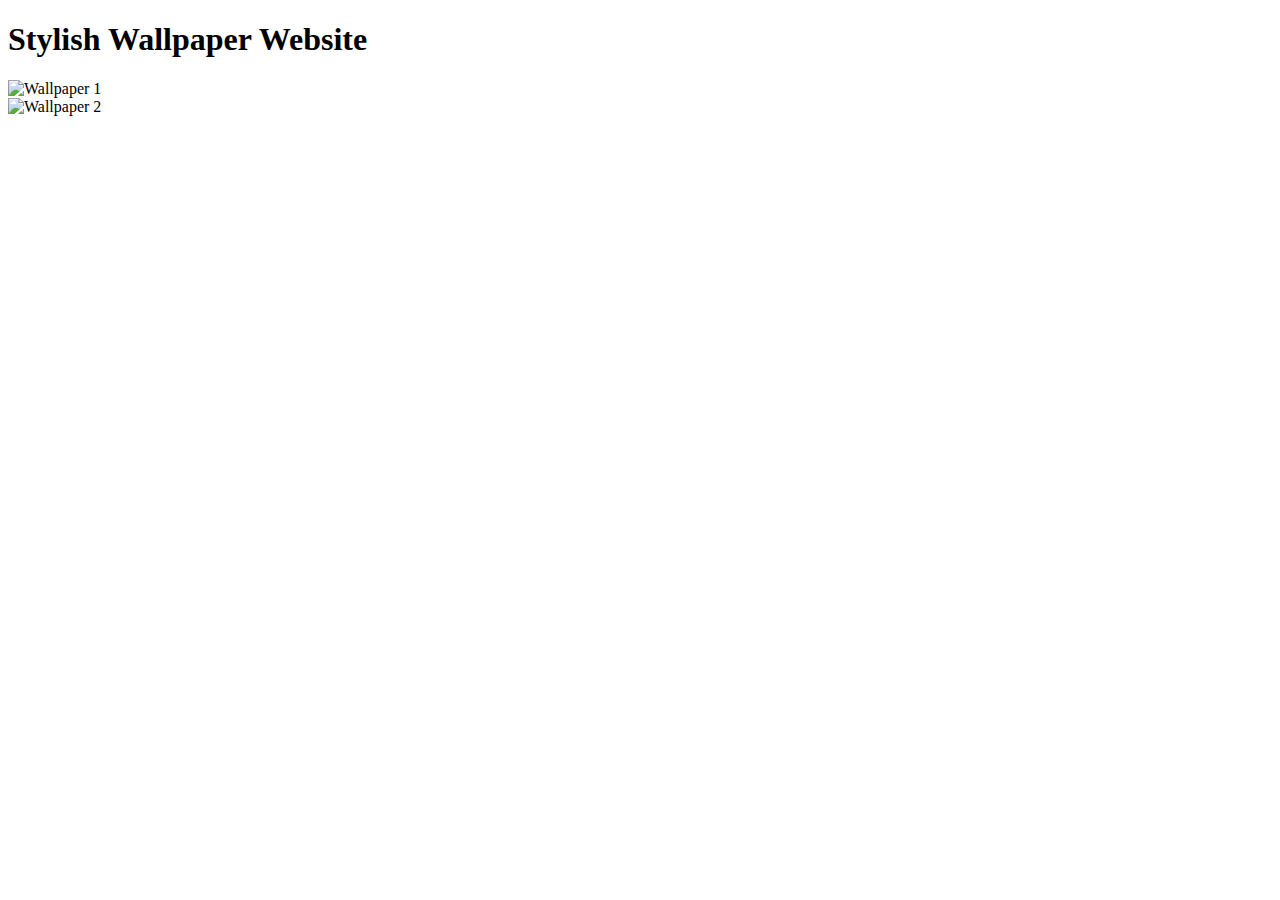
==== index.html @ 9faecb1e "Create index.html" ====
<!DOCTYPE html>
<html lang="en">
<head>
    <meta charset="UTF-8">
    <meta name="viewport" content="width=device-width, initial-scale=1.0">
    <title>Stylish Wallpaper Website</title>
    <link rel="stylesheet" href="styles.css">
</head>
<body>
    <header>
        <h1>Stylish Wallpaper Website</h1>
    </header>

    <div class="gallery">
        <div class="wallpaper">
            <img src="wallpaper1.jpg" alt="Wallpaper 1">
        </div>
        <div class="wallpaper">
            <img src="wallpaper2.jpg" alt="Wallpaper 2">
        </div>
        <!-- Add more wallpapers as needed -->
    </div>

    <script src="script.js"></script>
</body>
</html>
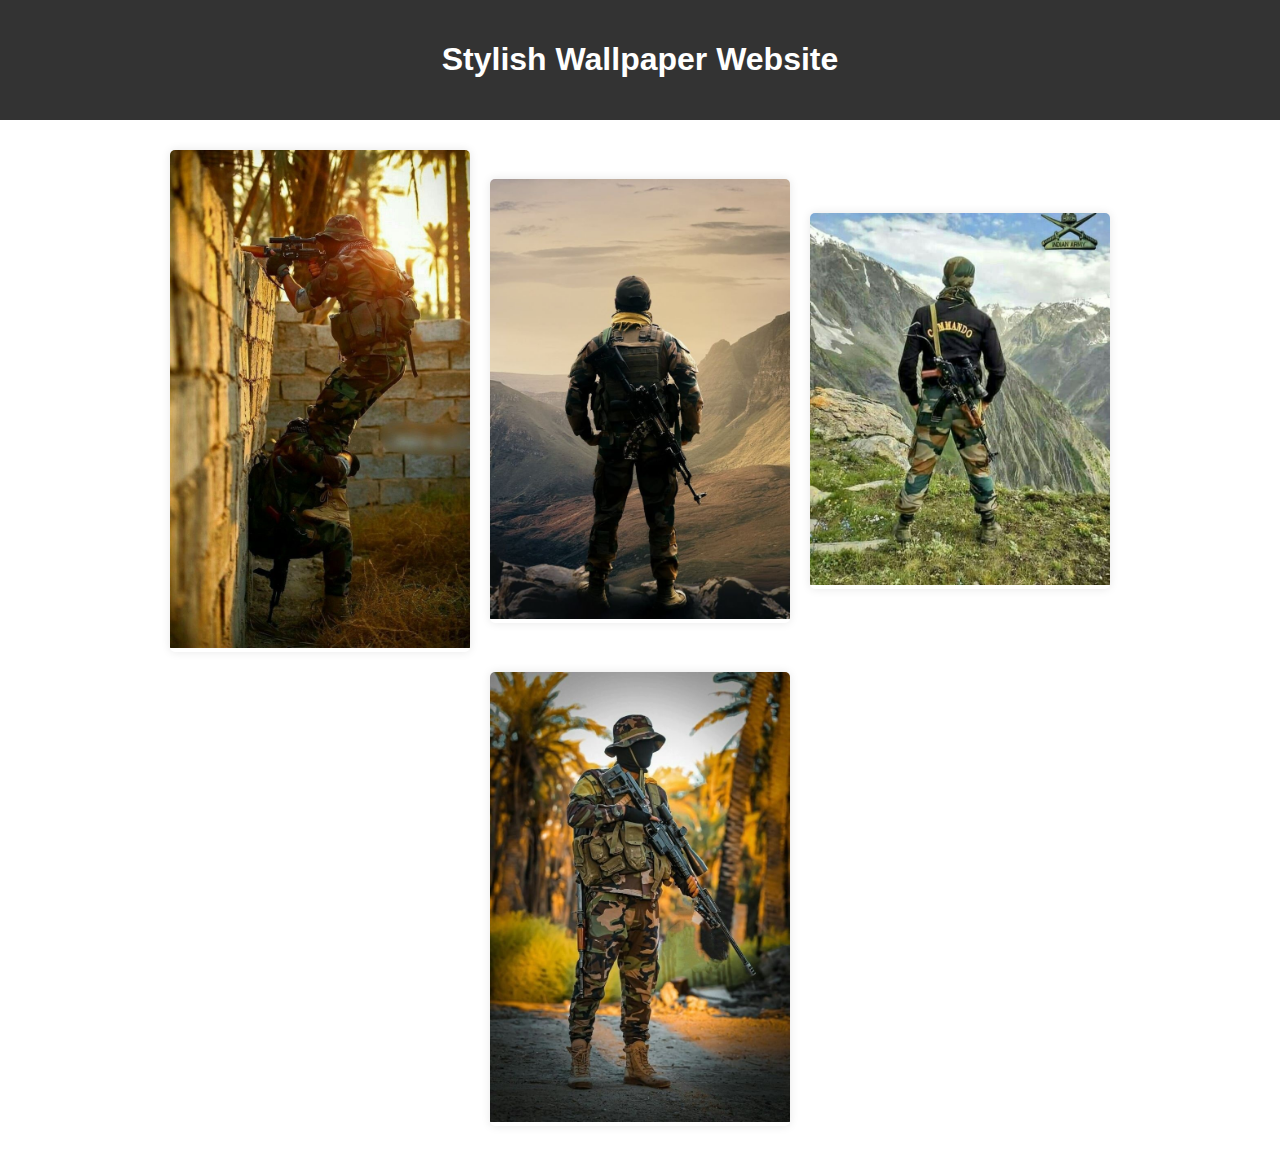
==== commit bf527edd: "Update index.html" ====
--- a/index.html
+++ b/index.html
@@ -13,12 +13,17 @@
 
     <div class="gallery">
         <div class="wallpaper">
-            <img src="wallpaper1.jpg" alt="Wallpaper 1">
+            <img src="images/soldier1.jpg" alt="Soldier 1">
         </div>
         <div class="wallpaper">
-            <img src="wallpaper2.jpg" alt="Wallpaper 2">
+            <img src="images/soldier2.jpg" alt="Soldier 2">
         </div>
-        <!-- Add more wallpapers as needed -->
+        <div class="wallpaper">
+            <img src="images/soldier3.jpg" alt="Soldier 3">
+        </div>
+        <div class="wallpaper">
+            <img src="images/soldier.jpg" alt="Soldier 4">
+        </div>
     </div>
 
     <script src="script.js"></script>
--- a/styles.css
+++ b/styles.css
@@ -0,0 +1,32 @@
+body {
+    font-family: Arial, sans-serif;
+    margin: 0;
+    padding: 0;
+}
+
+header {
+    background-color: #333;
+    color: white;
+    padding: 20px;
+    text-align: center;
+}
+
+.gallery {
+    display: flex;
+    flex-wrap: wrap;
+    justify-content: center;
+    align-items: center;
+    padding: 20px;
+}
+
+.wallpaper {
+    margin: 10px;
+    overflow: hidden;
+    border-radius: 5px;
+    box-shadow: 0 0 10px rgba(0, 0, 0, 0.1);
+}
+
+.wallpaper img {
+    width: 300px;
+    height: auto;
+}
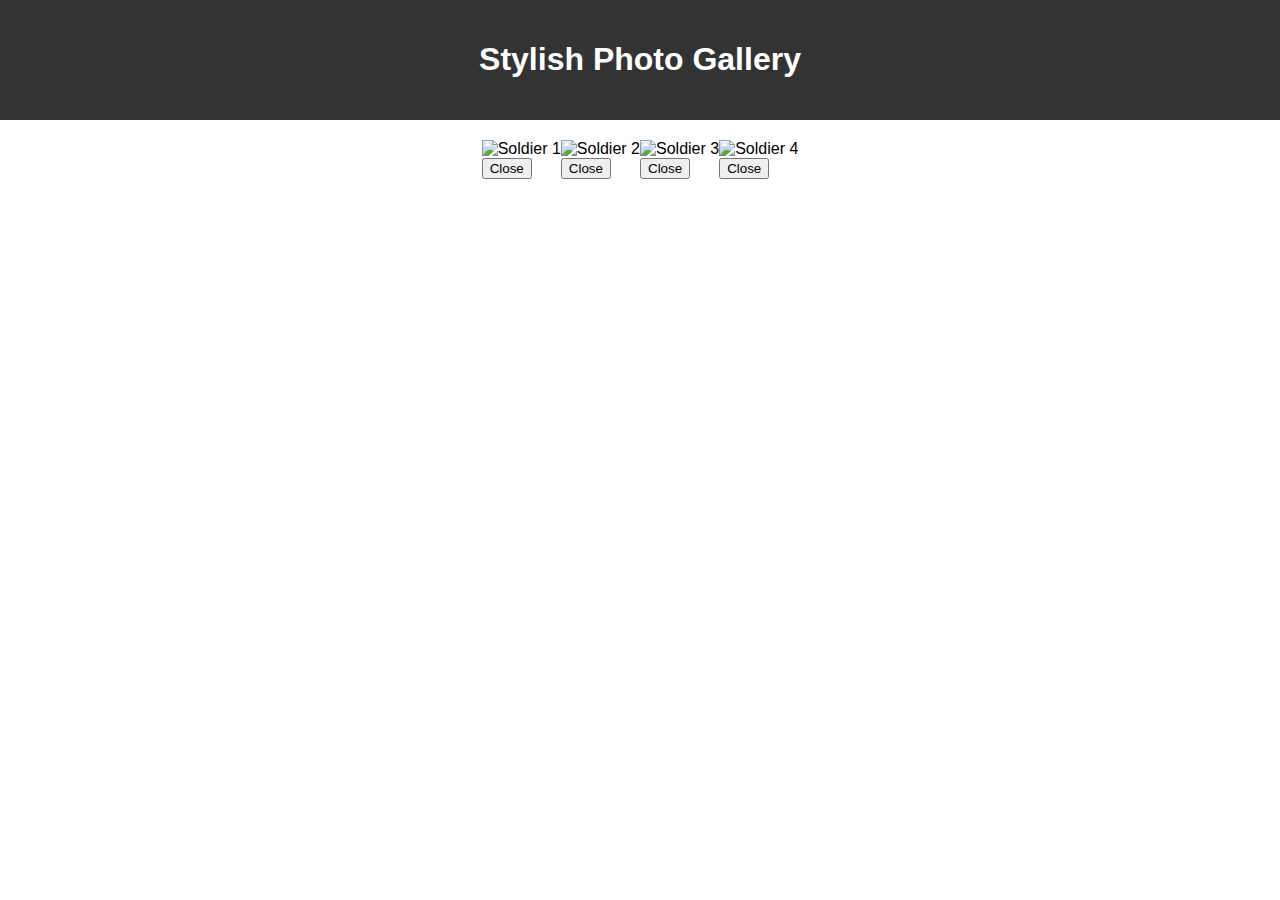
==== commit b2d7e0f7: "Update index.html" ====
--- a/index.html
+++ b/index.html
@@ -3,26 +3,38 @@
 <head>
     <meta charset="UTF-8">
     <meta name="viewport" content="width=device-width, initial-scale=1.0">
-    <title>Stylish Wallpaper Website</title>
+    <title>Stylish Photo Gallery</title>
     <link rel="stylesheet" href="styles.css">
 </head>
 <body>
     <header>
-        <h1>Stylish Wallpaper Website</h1>
+        <h1>Stylish Photo Gallery</h1>
     </header>
 
     <div class="gallery">
-        <div class="wallpaper">
-            <img src="images/soldier1.jpg" alt="Soldier 1">
+        <div class="photo">
+            <img src="https://raw.githubusercontent.com/thelxcode/wallpaper/main/images/soldier1.jpg" alt="Soldier 1">
+            <div class="overlay">
+                <button class="close-btn">Close</button>
+            </div>
         </div>
-        <div class="wallpaper">
-            <img src="images/soldier2.jpg" alt="Soldier 2">
+        <div class="photo">
+            <img src="https://raw.githubusercontent.com/thelxcode/wallpaper/main/images/soldier2.jpg" alt="Soldier 2">
+            <div class="overlay">
+                <button class="close-btn">Close</button>
+            </div>
         </div>
-        <div class="wallpaper">
-            <img src="images/soldier3.jpg" alt="Soldier 3">
+        <div class="photo">
+            <img src="https://raw.githubusercontent.com/thelxcode/wallpaper/main/images/soldier3.jpg" alt="Soldier 3">
+            <div class="overlay">
+                <button class="close-btn">Close</button>
+            </div>
         </div>
-        <div class="wallpaper">
-            <img src="images/soldier.jpg" alt="Soldier 4">
+        <div class="photo">
+            <img src="https://raw.githubusercontent.com/thelxcode/wallpaper/main/images/soldier.jpg" alt="Soldier 4">
+            <div class="overlay">
+                <button class="close-btn">Close</button>
+            </div>
         </div>
     </div>
 
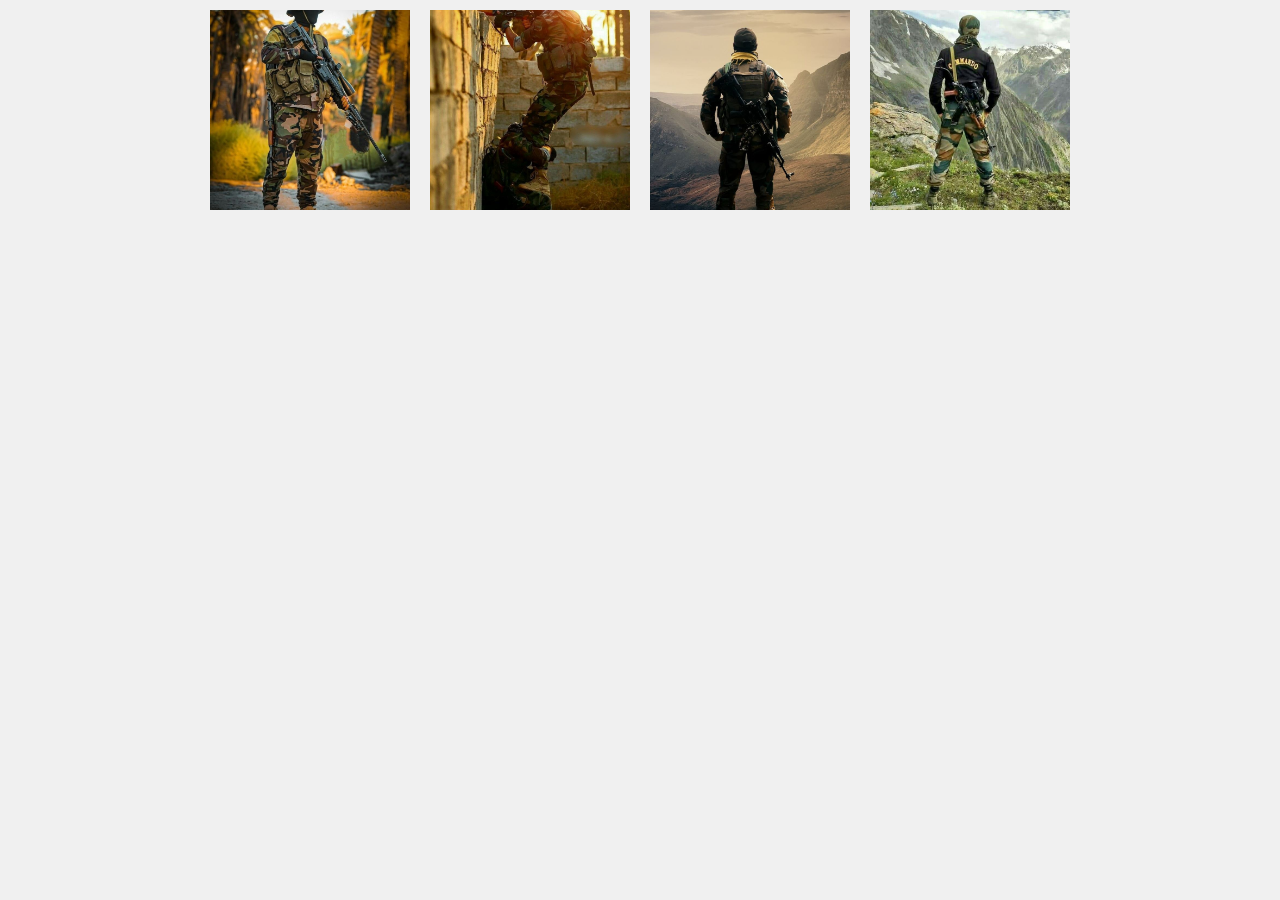
==== commit 63211cdb: "Update index.html" ====
--- a/index.html
+++ b/index.html
@@ -1,43 +1,103 @@
 <!DOCTYPE html>
 <html lang="en">
 <head>
-    <meta charset="UTF-8">
-    <meta name="viewport" content="width=device-width, initial-scale=1.0">
-    <title>Stylish Photo Gallery</title>
-    <link rel="stylesheet" href="styles.css">
+  <meta charset="UTF-8">
+  <meta name="viewport" content="width=device-width, initial-scale=1.0">
+  <title>Gallery Website</title>
+  <style>
+    body {
+      font-family: Arial, sans-serif;
+      margin: 0;
+      padding: 0;
+      background-color: #f0f0f0;
+    }
+
+    .gallery {
+      display: flex;
+      flex-wrap: wrap;
+      justify-content: center;
+    }
+
+    .gallery img {
+      width: 200px;
+      height: 200px;
+      object-fit: cover;
+      margin: 10px;
+      cursor: pointer;
+    }
+
+    .modal {
+      display: none;
+      position: fixed;
+      z-index: 1;
+      left: 0;
+      top: 0;
+      width: 100%;
+      height: 100%;
+      overflow: auto;
+      background-color: rgba(0, 0, 0, 0.9);
+    }
+
+    .modal-content {
+      margin: auto;
+      display: block;
+      width: 80%;
+      max-width: 700px;
+    }
+
+    .close {
+      color: white;
+      position: absolute;
+      top: 10px;
+      right: 25px;
+      font-size: 40px;
+      font-weight: bold;
+      cursor: pointer;
+    }
+  </style>
 </head>
 <body>
-    <header>
-        <h1>Stylish Photo Gallery</h1>
-    </header>
+  <div class="gallery">
+    <img src="images/soldier.jpg" alt="Soldier 1">
+    <img src="images/soldier1.jpg" alt="Soldier 2">
+    <img src="images/soldier2.jpg" alt="Soldier 3">
+    <img src="images/soldier3.jpg" alt="Soldier 4">
+  </div>
 
-    <div class="gallery">
-        <div class="photo">
-            <img src="https://raw.githubusercontent.com/thelxcode/wallpaper/main/images/soldier1.jpg" alt="Soldier 1">
-            <div class="overlay">
-                <button class="close-btn">Close</button>
-            </div>
-        </div>
-        <div class="photo">
-            <img src="https://raw.githubusercontent.com/thelxcode/wallpaper/main/images/soldier2.jpg" alt="Soldier 2">
-            <div class="overlay">
-                <button class="close-btn">Close</button>
-            </div>
-        </div>
-        <div class="photo">
-            <img src="https://raw.githubusercontent.com/thelxcode/wallpaper/main/images/soldier3.jpg" alt="Soldier 3">
-            <div class="overlay">
-                <button class="close-btn">Close</button>
-            </div>
-        </div>
-        <div class="photo">
-            <img src="https://raw.githubusercontent.com/thelxcode/wallpaper/main/images/soldier.jpg" alt="Soldier 4">
-            <div class="overlay">
-                <button class="close-btn">Close</button>
-            </div>
-        </div>
-    </div>
+  <div id="myModal" class="modal">
+    <span class="close">&times;</span>
+    <img class="modal-content" id="modalImg">
+  </div>
 
-    <script src="script.js"></script>
+  <script>
+    const modal = document.getElementById('myModal');
+    const images = document.querySelectorAll('.gallery img');
+    const modalImg = document.getElementById('modalImg');
+
+    images.forEach(img => {
+      img.addEventListener('click', () => {
+        modal.style.display = 'block';
+        modalImg.src = img.src;
+      });
+    });
+
+    const closeModal = () => {
+      modal.style.display = 'none';
+    };
+
+    modal.addEventListener('click', (event) => {
+      if (event.target === modal) {
+        closeModal();
+      }
+    });
+
+    document.querySelector('.close').addEventListener('click', closeModal);
+
+    document.addEventListener('keydown', (event) => {
+      if (event.key === 'Escape') {
+        closeModal();
+      }
+    });
+  </script>
 </body>
 </html>
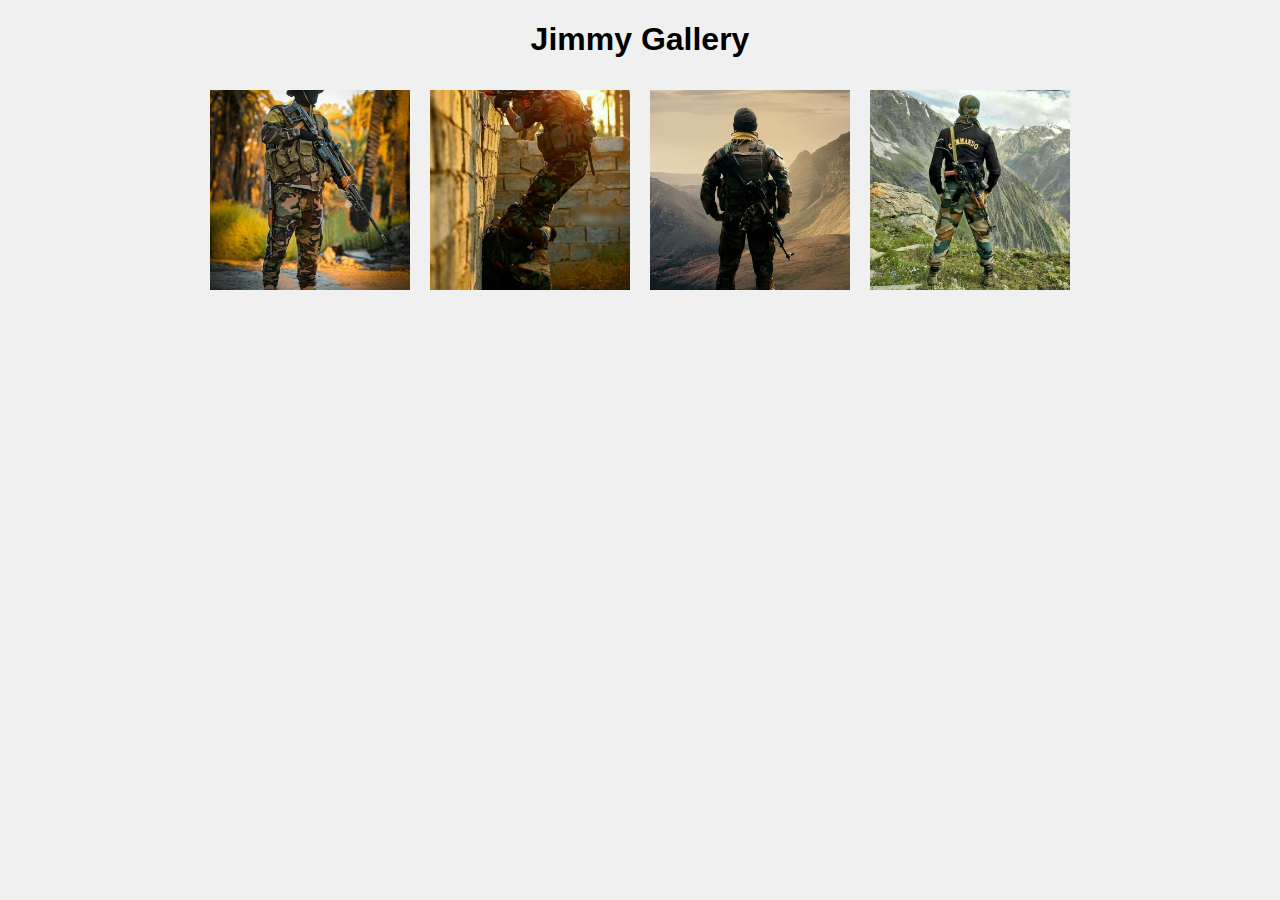
==== commit 33c6f663: "Update index.html" ====
--- a/index.html
+++ b/index.html
@@ -3,7 +3,7 @@
 <head>
   <meta charset="UTF-8">
   <meta name="viewport" content="width=device-width, initial-scale=1.0">
-  <title>Gallery Website</title>
+  <title>Jimmy Gallery</title>
   <style>
     body {
       font-family: Arial, sans-serif;
@@ -41,8 +41,8 @@
     .modal-content {
       margin: auto;
       display: block;
-      width: 80%;
-      max-width: 700px;
+      max-width: 80%;
+      max-height: 80%;
     }
 
     .close {
@@ -57,6 +57,7 @@
   </style>
 </head>
 <body>
+  <h1 style="text-align: center;">Jimmy Gallery</h1>
   <div class="gallery">
     <img src="images/soldier.jpg" alt="Soldier 1">
     <img src="images/soldier1.jpg" alt="Soldier 2">
@@ -78,6 +79,8 @@
       img.addEventListener('click', () => {
         modal.style.display = 'block';
         modalImg.src = img.src;
+        modalImg.style.marginLeft = `${(window.innerWidth - modalImg.width) / 2}px`;
+        modalImg.style.marginTop = `${(window.innerHeight - modalImg.height) / 2}px`;
       });
     });
 
